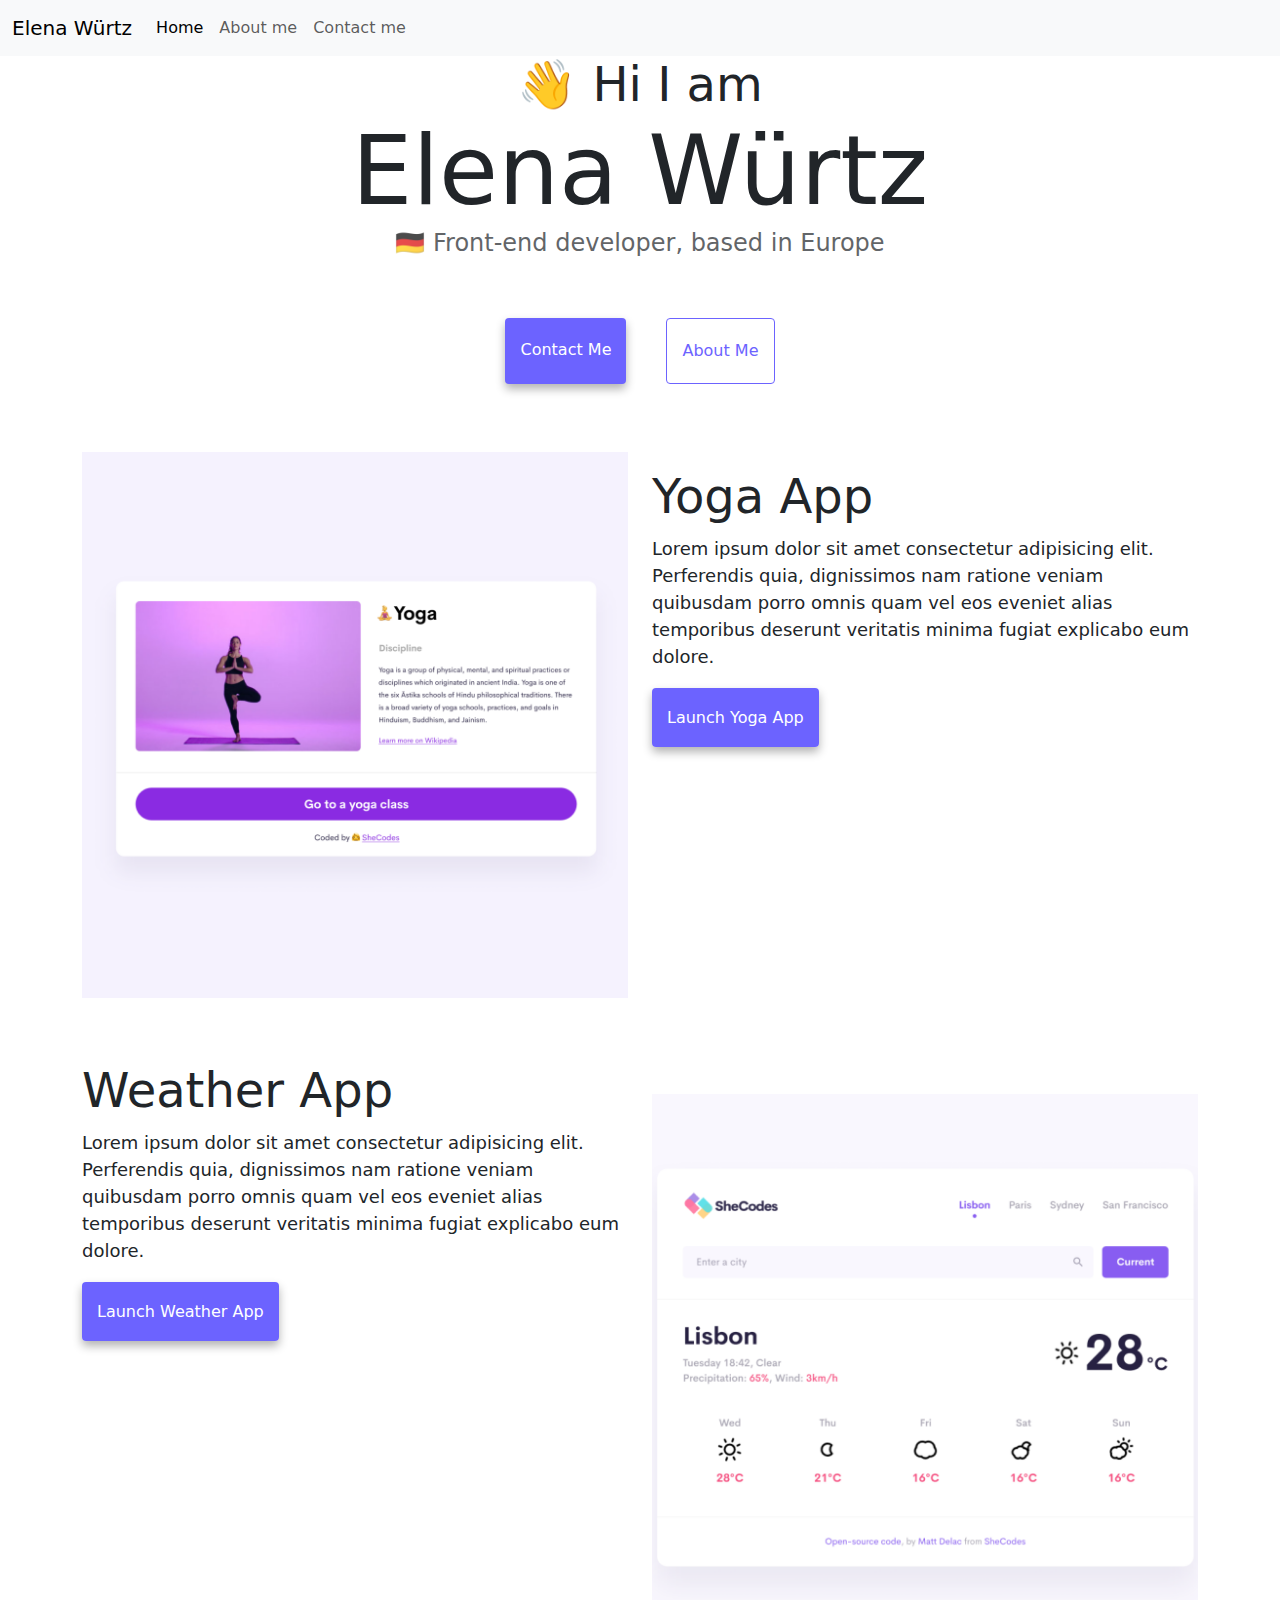
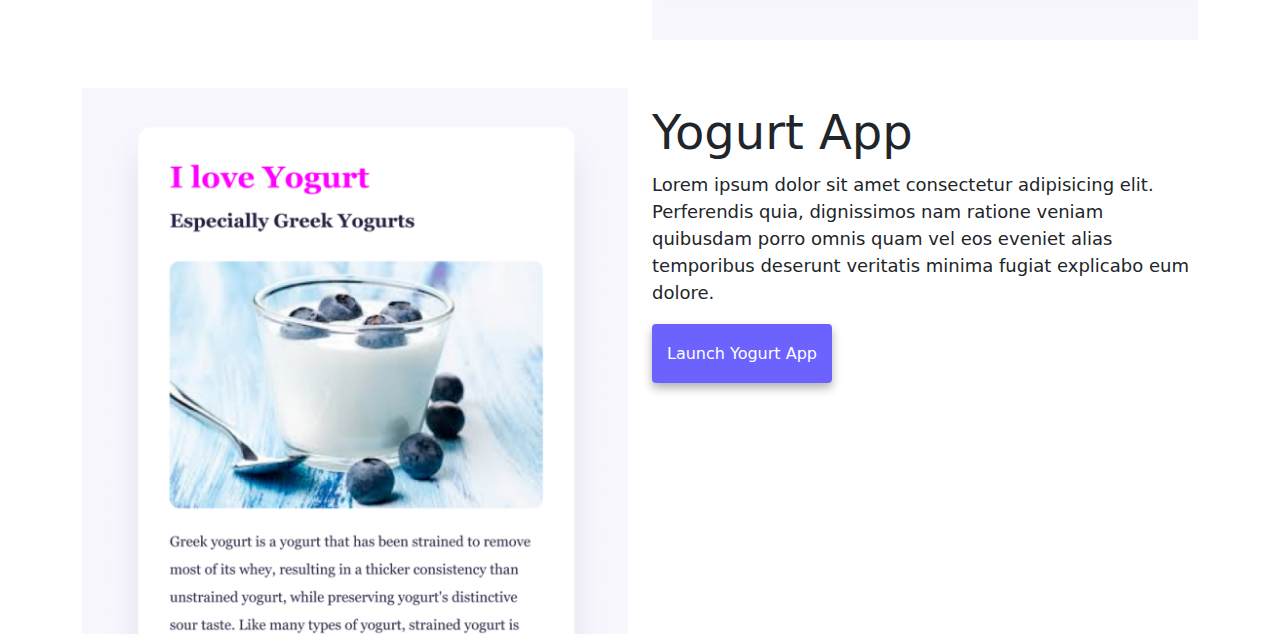
==== index.html @ 9deaaf5f "HTML + CSS: Imported last homework from CodeSandbox" ====
<!DOCTYPE html>
<html lang="en">
  <head>
    <meta charset="UTF-8" />
    <meta http-equiv="X-UA-Compatible" content="IE=edge" />
    <meta name="viewport" content="width=device-width, initial-scale=1.0" />
    <link
      href="https://cdn.jsdelivr.net/npm/bootstrap@5.3.3/dist/css/bootstrap.min.css"
      rel="stylesheet"
      integrity="sha384-QWTKZyjpPEjISv5WaRU9OFeRpok6YctnYmDr5pNlyT2bRjXh0JMhjY6hW+ALEwIH"
      crossorigin="anonymous"
    />

    <title>Elena Würtz</title>
    <link rel="stylesheet" href="/src/style.css" />
  </head>
  <body>
    <nav class="navbar sticky-top navbar-expand-lg bg-body-tertiary">
      <div class="container-fluid">
        <a class="navbar-brand" href="/">Elena Würtz</a>
        <button
          class="navbar-toggler"
          type="button"
          data-bs-toggle="collapse"
          data-bs-target="#navbarNavAltMarkup"
          aria-controls="navbarNavAltMarkup"
          aria-expanded="false"
          aria-label="Toggle navigation"
        >
          <span class="navbar-toggler-icon"></span>
        </button>
        <div class="collapse navbar-collapse" id="navbarNavAltMarkup">
          <div class="navbar-nav">
            <a class="nav-link active" aria-current="page" href="/">Home</a>
            <a class="nav-link" href="/about.html">About me</a>
            <a class="nav-link" href="/about.html#contact">Contact me</a>
          </div>
        </div>
      </div>
    </nav>
    <main>
      <h2>👋 Hi I am</h2>
      <h1>Elena Würtz</h1>
      <h3>🇩🇪 Front-end developer, based in Europe</h3>
      <div class="navigation-links">
        <a href="/about.html#contact" class="contact-link">Contact me</a>
        <a href="/about.html" class="about-link">About me</a>
      </div>

      <div class="container">
        <div class="row mt-5">
          <div class="col-sm-6">
            <img src="/images/yoga.png" class="img-fluid" />
          </div>
          <div class="col-sm-6">
            <h2 class="text-start mt-3">Yoga App</h2>
            <p class="text-start">
              Lorem ipsum dolor sit amet consectetur adipisicing elit.
              Perferendis quia, dignissimos nam ratione veniam quibusdam porro
              omnis quam vel eos eveniet alias temporibus deserunt veritatis
              minima fugiat explicabo eum dolore.
            </p>
            <a href="#" class="app-link">Launch Yoga App</a>
          </div>
        </div>

        <div class="row mt-5">
          <div class="col-sm-6">
            <h2 class="text-start mt-3">Weather App</h2>
            <p class="text-start">
              Lorem ipsum dolor sit amet consectetur adipisicing elit.
              Perferendis quia, dignissimos nam ratione veniam quibusdam porro
              omnis quam vel eos eveniet alias temporibus deserunt veritatis
              minima fugiat explicabo eum dolore.
            </p>
            <a href="#" class="app-link">Launch Weather App</a>
          </div>
          <div class="col-sm-6 mt-5">
            <img src="/images/weather.png" class="img-fluid" />
          </div>
        </div>

        <div class="row mt-5">
          <div class="col-sm-6">
            <img src="/images/yogurt.png" class="img-fluid" />
          </div>
          <div class="col-sm-6">
            <h2 class="text-start mt-3">Yogurt App</h2>
            <p class="text-start">
              Lorem ipsum dolor sit amet consectetur adipisicing elit.
              Perferendis quia, dignissimos nam ratione veniam quibusdam porro
              omnis quam vel eos eveniet alias temporibus deserunt veritatis
              minima fugiat explicabo eum dolore.
            </p>
            <a href="#" class="app-link">Launch Yogurt App</a>
          </div>
        </div>
      </div>
    </main>
    <script
      src="https://cdn.jsdelivr.net/npm/bootstrap@5.3.3/dist/js/bootstrap.bundle.min.js"
      integrity="sha384-YvpcrYf0tY3lHB60NNkmXc5s9fDVZLESaAA55NDzOxhy9GkcIdslK1eN7N6jIeHz"
      crossorigin="anonymous"
    ></script>
  </body>
</html>
---- src/style.css ----
:root {
  --primary-color: #6c63ff;
  --secondary-color: #f5f2fe;
  --box-shadow: 0 5px 10px rgba(0, 0, 0, 0.3);
}

h1,
h2,
h3 {
  text-align: center;
  margin: 0;
}

h1 {
  font-size: 96px;
}

main h1 {
  font-size: 96px;
}

h2 {
  font-size: 48px;
}

h3 {
  font-size: 24px;
  opacity: 0.7;
}

p {
  font-size: 18px;
  line-height: 1.5;
  padding-top: 10px;
  padding-bottom: 20px;
}

.navigation-links {
  display: flex;
  margin-top: 40px;
  justify-content: center;
}

.navigation-links a {
  margin: 20px;
  border-radius: 4px;
  padding: 20px 15px;
  text-decoration: none;
  text-transform: capitalize;
}

.contact-link {
  background: var(--primary-color);
  box-shadow: var(--box-shadow);
  color: white;
}

.about-link {
  color: var(--primary-color);
  border: 1px solid var(--primary-color);
}

.homepage-link {
  color: var(--primary-color);
  text-align: center;
  display: block;
}

.app-link {
  background: var(--primary-color);
  box-shadow: var(--box-shadow);
  color: white;
  border-radius: 4px;
  padding: 20px 15px;
  text-decoration: none;
}

.about-paragraphs {
  margin: 30px 0;
}

.about-paragraphs p {
  margin: 10px;
}

.email-link {
  display: flex;
  justify-content: center;
  color: var(--primary-color);
  font-size: 28px;
  text-decoration: none;
}

.email-link:hover {
  text-decoration: underline;
}
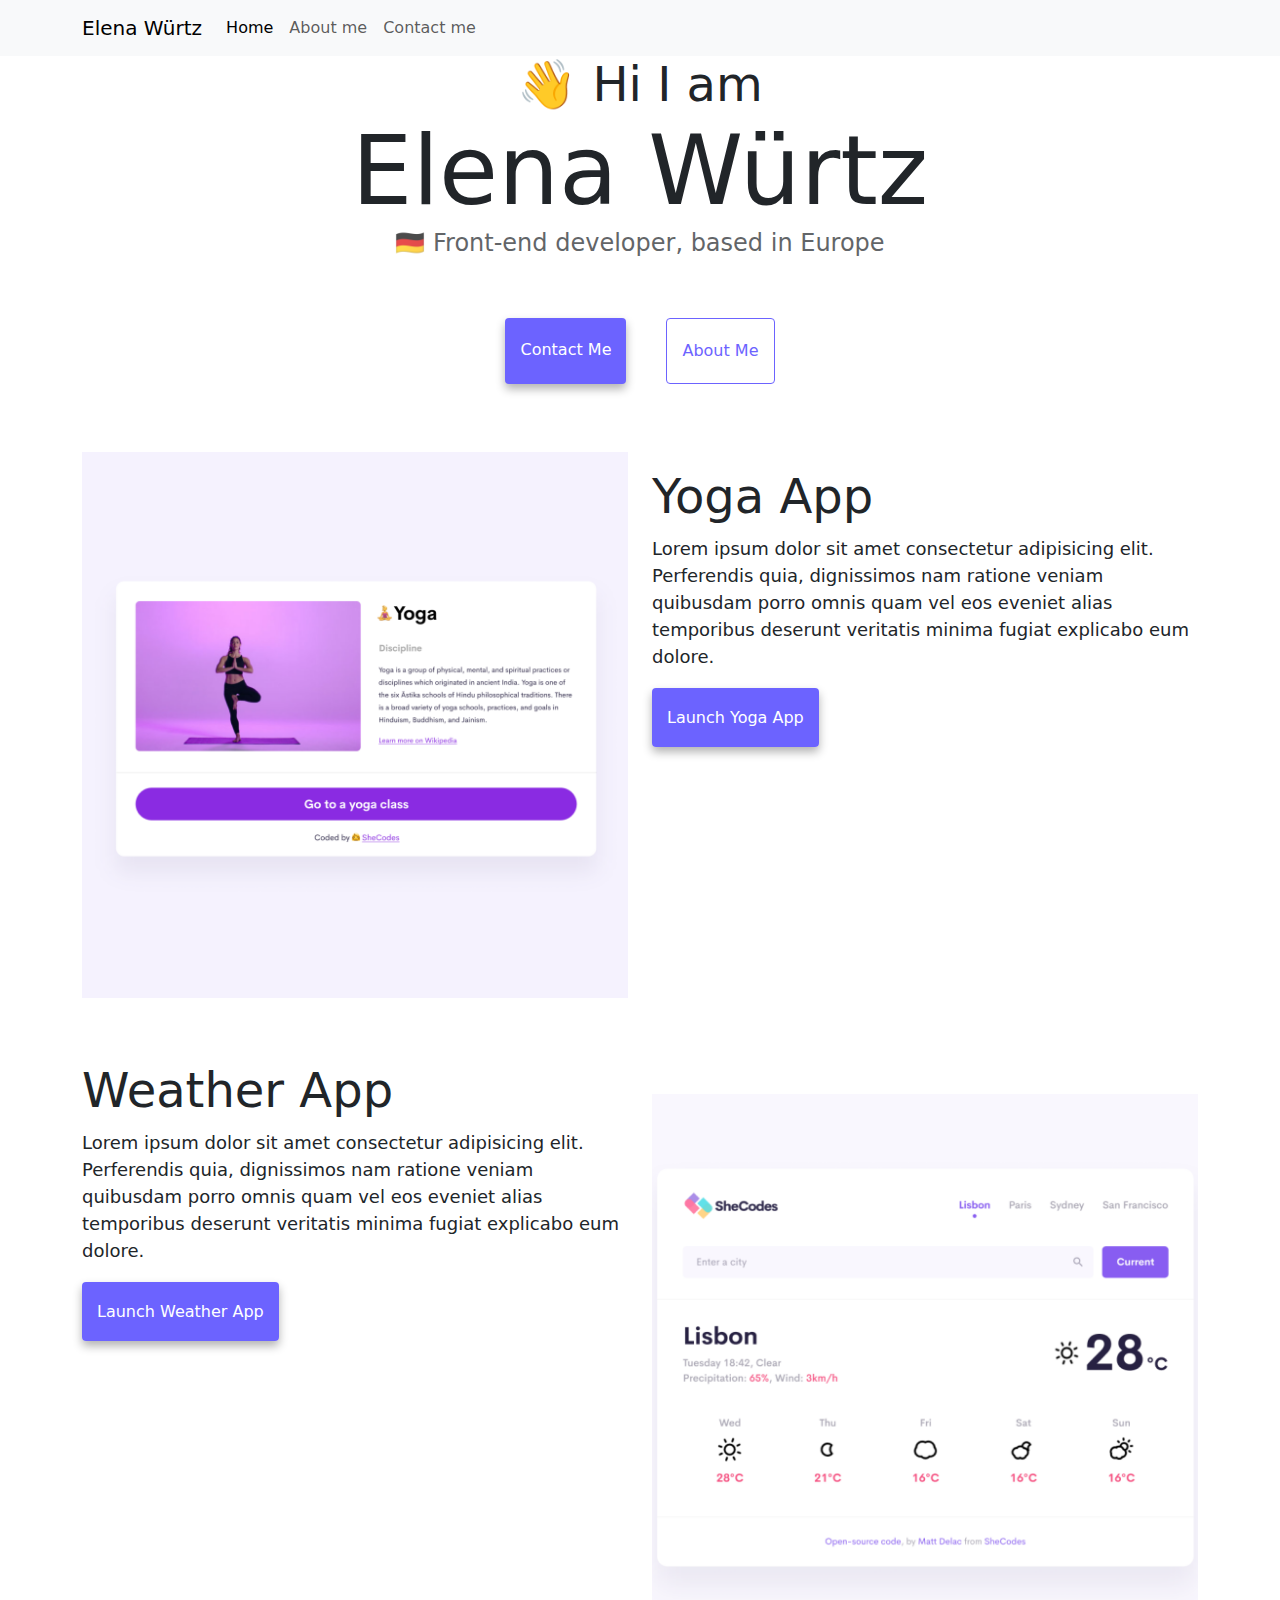
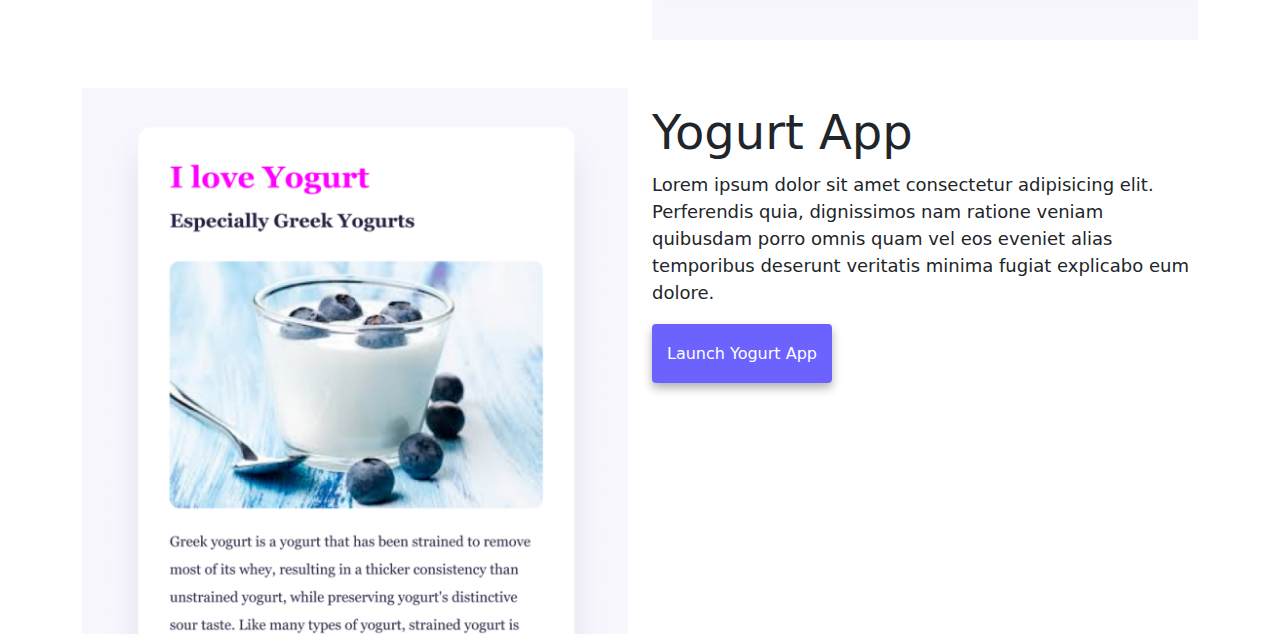
==== commit 6b456e2e: "HTML: Improved SEO" ====
--- a/index.html
+++ b/index.html
@@ -11,12 +11,16 @@
       crossorigin="anonymous"
     />
 
-    <title>Elena Würtz</title>
+    <title>Front-end developer - Elena Würtz</title>
+    <meta
+      name="description"
+      content="I am Elena Würtz, a front-end developer learning from SheCodes. Here is what I've learned so far.'"
+    />
     <link rel="stylesheet" href="/src/style.css" />
   </head>
   <body>
     <nav class="navbar sticky-top navbar-expand-lg bg-body-tertiary">
-      <div class="container-fluid">
+      <div class="container">
         <a class="navbar-brand" href="/">Elena Würtz</a>
         <button
           class="navbar-toggler"
@@ -43,14 +47,16 @@
       <h1>Elena Würtz</h1>
       <h3>🇩🇪 Front-end developer, based in Europe</h3>
       <div class="navigation-links">
-        <a href="/about.html#contact" class="contact-link">Contact me</a>
-        <a href="/about.html" class="about-link">About me</a>
+        <a href="/about.html#contact" title="Contact me" class="contact-link"
+          >Contact me</a
+        >
+        <a href="/about.html" title="About me" class="about-link">About me</a>
       </div>
 
       <div class="container">
         <div class="row mt-5">
           <div class="col-sm-6">
-            <img src="/images/yoga.png" class="img-fluid" />
+            <img src="/images/yoga.png" alt="Yoga App" class="img-fluid" />
           </div>
           <div class="col-sm-6">
             <h2 class="text-start mt-3">Yoga App</h2>
@@ -60,7 +66,9 @@
               omnis quam vel eos eveniet alias temporibus deserunt veritatis
               minima fugiat explicabo eum dolore.
             </p>
-            <a href="#" class="app-link">Launch Yoga App</a>
+            <a href="#" title="Launch Yoga App" class="app-link"
+              >Launch Yoga App</a
+            >
           </div>
         </div>
 
@@ -73,16 +81,22 @@
               omnis quam vel eos eveniet alias temporibus deserunt veritatis
               minima fugiat explicabo eum dolore.
             </p>
-            <a href="#" class="app-link">Launch Weather App</a>
+            <a href="#" title="Launch Weather App" class="app-link"
+              >Launch Weather App</a
+            >
           </div>
           <div class="col-sm-6 mt-5">
-            <img src="/images/weather.png" class="img-fluid" />
+            <img
+              src="/images/weather.png"
+              alt="Weather App"
+              class="img-fluid"
+            />
           </div>
         </div>
 
         <div class="row mt-5">
           <div class="col-sm-6">
-            <img src="/images/yogurt.png" class="img-fluid" />
+            <img src="/images/yogurt.png" alt="Yogurt App" class="img-fluid" />
           </div>
           <div class="col-sm-6">
             <h2 class="text-start mt-3">Yogurt App</h2>
@@ -92,7 +106,9 @@
               omnis quam vel eos eveniet alias temporibus deserunt veritatis
               minima fugiat explicabo eum dolore.
             </p>
-            <a href="#" class="app-link">Launch Yogurt App</a>
+            <a href="#" title="Launch Yogurt App" class="app-link"
+              >Launch Yogurt App</a
+            >
           </div>
         </div>
       </div>
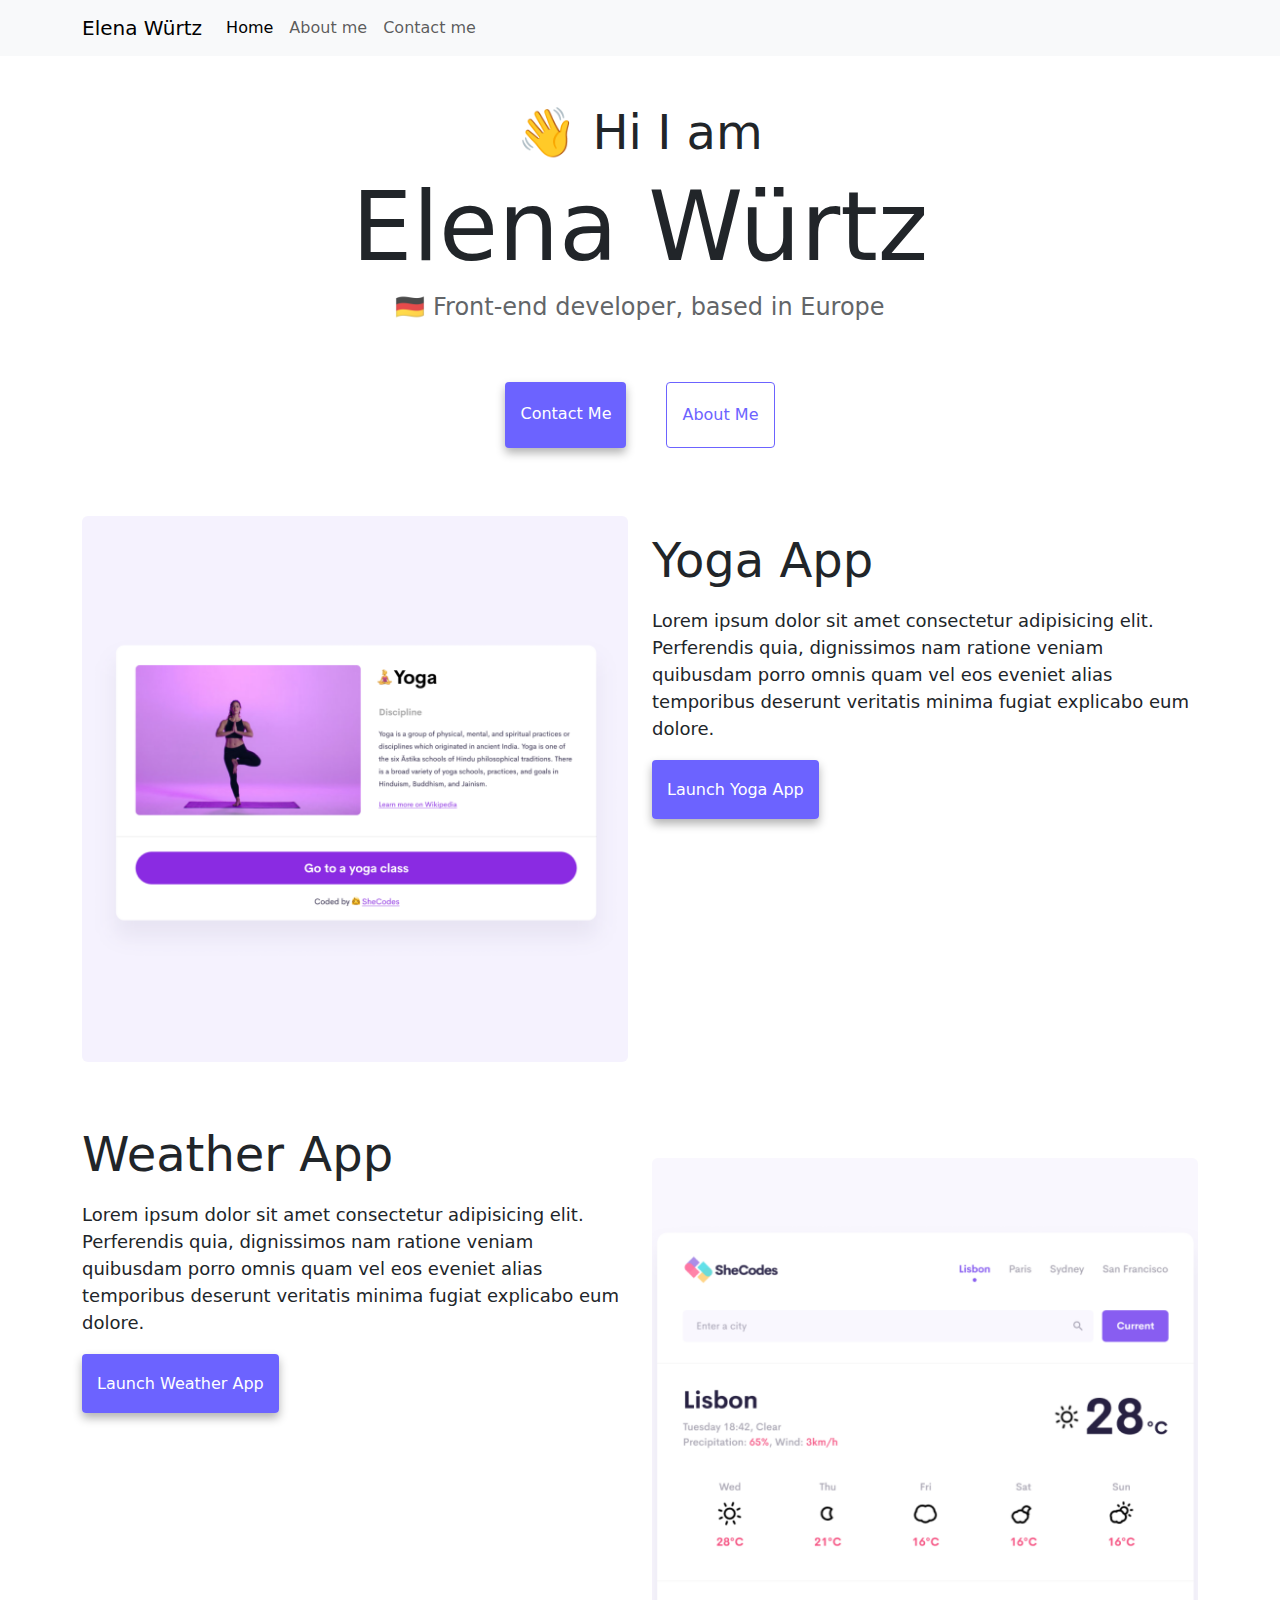
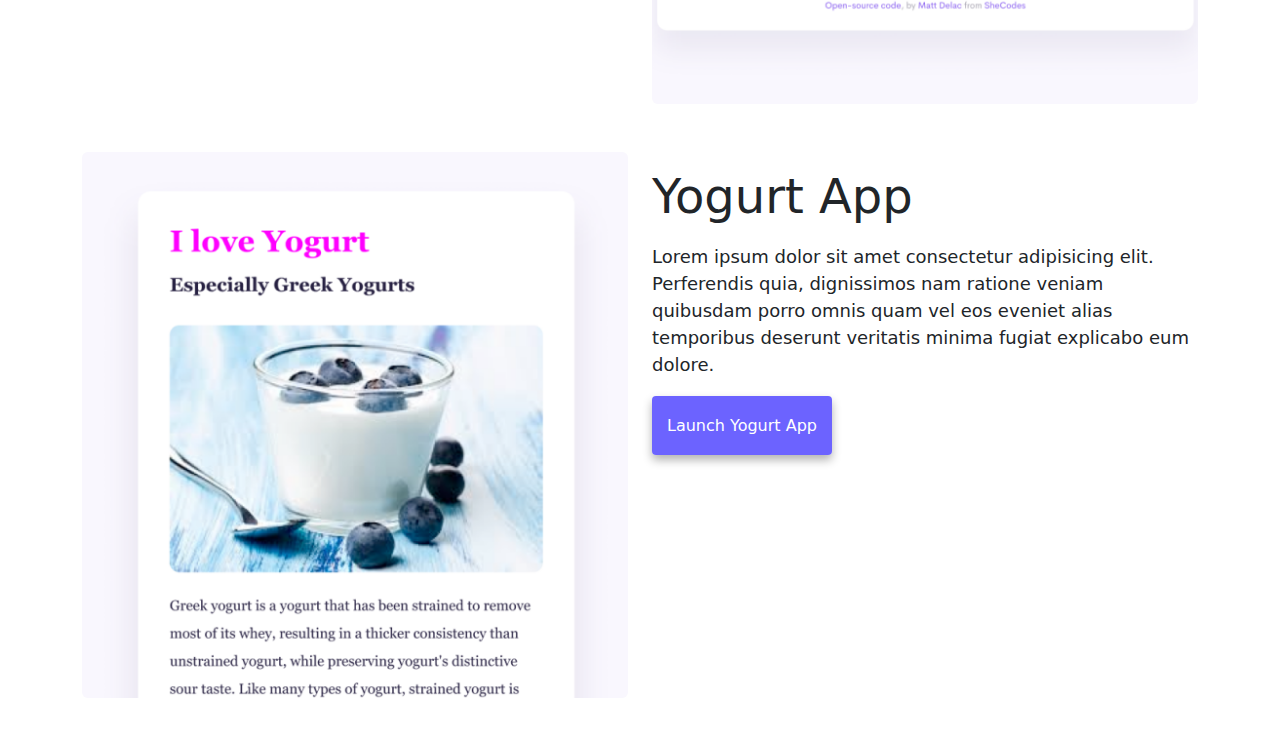
==== commit 7cd140b5: "CSS: Made it responsive" ====
--- a/index.html
+++ b/index.html
@@ -43,7 +43,7 @@
       </div>
     </nav>
     <main>
-      <h2>👋 Hi I am</h2>
+      <h2 class="mt-5">👋 Hi I am</h2>
       <h1>Elena Würtz</h1>
       <h3>🇩🇪 Front-end developer, based in Europe</h3>
       <div class="navigation-links">
@@ -53,14 +53,18 @@
         <a href="/about.html" title="About me" class="about-link">About me</a>
       </div>
 
-      <div class="container">
+      <div class="container mb-5">
         <div class="row mt-5">
-          <div class="col-sm-6">
-            <img src="/images/yoga.png" alt="Yoga App" class="img-fluid" />
+          <div class="col-md-6">
+            <img
+              src="/images/yoga.png"
+              alt="Yoga App"
+              class="img-fluid rounded"
+            />
           </div>
-          <div class="col-sm-6">
-            <h2 class="text-start mt-3">Yoga App</h2>
-            <p class="text-start">
+          <div class="col-md-6">
+            <h2 class="mt-3">Yoga App</h2>
+            <p>
               Lorem ipsum dolor sit amet consectetur adipisicing elit.
               Perferendis quia, dignissimos nam ratione veniam quibusdam porro
               omnis quam vel eos eveniet alias temporibus deserunt veritatis
@@ -73,9 +77,9 @@
         </div>
 
         <div class="row mt-5">
-          <div class="col-sm-6">
-            <h2 class="text-start mt-3">Weather App</h2>
-            <p class="text-start">
+          <div class="col-md-6">
+            <h2 class="mt-3">Weather App</h2>
+            <p>
               Lorem ipsum dolor sit amet consectetur adipisicing elit.
               Perferendis quia, dignissimos nam ratione veniam quibusdam porro
               omnis quam vel eos eveniet alias temporibus deserunt veritatis
@@ -85,22 +89,26 @@
               >Launch Weather App</a
             >
           </div>
-          <div class="col-sm-6 mt-5">
+          <div class="col-md-6 mt-5">
             <img
               src="/images/weather.png"
               alt="Weather App"
-              class="img-fluid"
+              class="img-fluid rounded"
             />
           </div>
         </div>
 
         <div class="row mt-5">
-          <div class="col-sm-6">
-            <img src="/images/yogurt.png" alt="Yogurt App" class="img-fluid" />
+          <div class="col-md-6">
+            <img
+              src="/images/yogurt.png"
+              alt="Yogurt App"
+              class="img-fluid rounded"
+            />
           </div>
-          <div class="col-sm-6">
-            <h2 class="text-start mt-3">Yogurt App</h2>
-            <p class="text-start">
+          <div class="col-md-6">
+            <h2 class="mt-3">Yogurt App</h2>
+            <p>
               Lorem ipsum dolor sit amet consectetur adipisicing elit.
               Perferendis quia, dignissimos nam ratione veniam quibusdam porro
               omnis quam vel eos eveniet alias temporibus deserunt veritatis
--- a/src/style.css
+++ b/src/style.css
@@ -8,7 +8,6 @@
 h2,
 h3 {
   text-align: center;
-  margin: 0;
 }
 
 h1 {
@@ -21,6 +20,11 @@
 
 h2 {
   font-size: 48px;
+  text-align: center;
+}
+
+div div h2 {
+  text-align: left;
 }
 
 h3 {
@@ -53,11 +57,24 @@
   background: var(--primary-color);
   box-shadow: var(--box-shadow);
   color: white;
+  transition: 160ms ease-in-out;
+}
+
+.contact-link:hover {
+  background: var(--secondary-color);
+  color: var(--primary-color);
+  border-color: var(--primary-color);
 }
 
 .about-link {
   color: var(--primary-color);
   border: 1px solid var(--primary-color);
+  transition: 160ms ease-in-out;
+}
+
+.about-link:hover {
+  background: var(--primary-color);
+  color: var(--secondary-color);
 }
 
 .homepage-link {
@@ -89,8 +106,43 @@
   color: var(--primary-color);
   font-size: 28px;
   text-decoration: none;
+  margin-bottom: 50px;
 }
 
 .email-link:hover {
   text-decoration: underline;
 }
+
+@media (max-width: 576px) {
+  main h1 {
+    font-size: 50px;
+    margin-bottom: 20px;
+  }
+
+  h2 {
+    font-size: 35px;
+    text-align: center;
+  }
+
+  div div h2 {
+    text-align: center;
+  }
+
+  h3 {
+    font-size: 25px;
+  }
+
+  p {
+    text-align: center;
+  }
+
+  .app-link {
+    display: flex;
+    justify-content: center;
+    margin: 0 20px;
+  }
+
+  .email-link {
+    font-size: 25px;
+  }
+}
